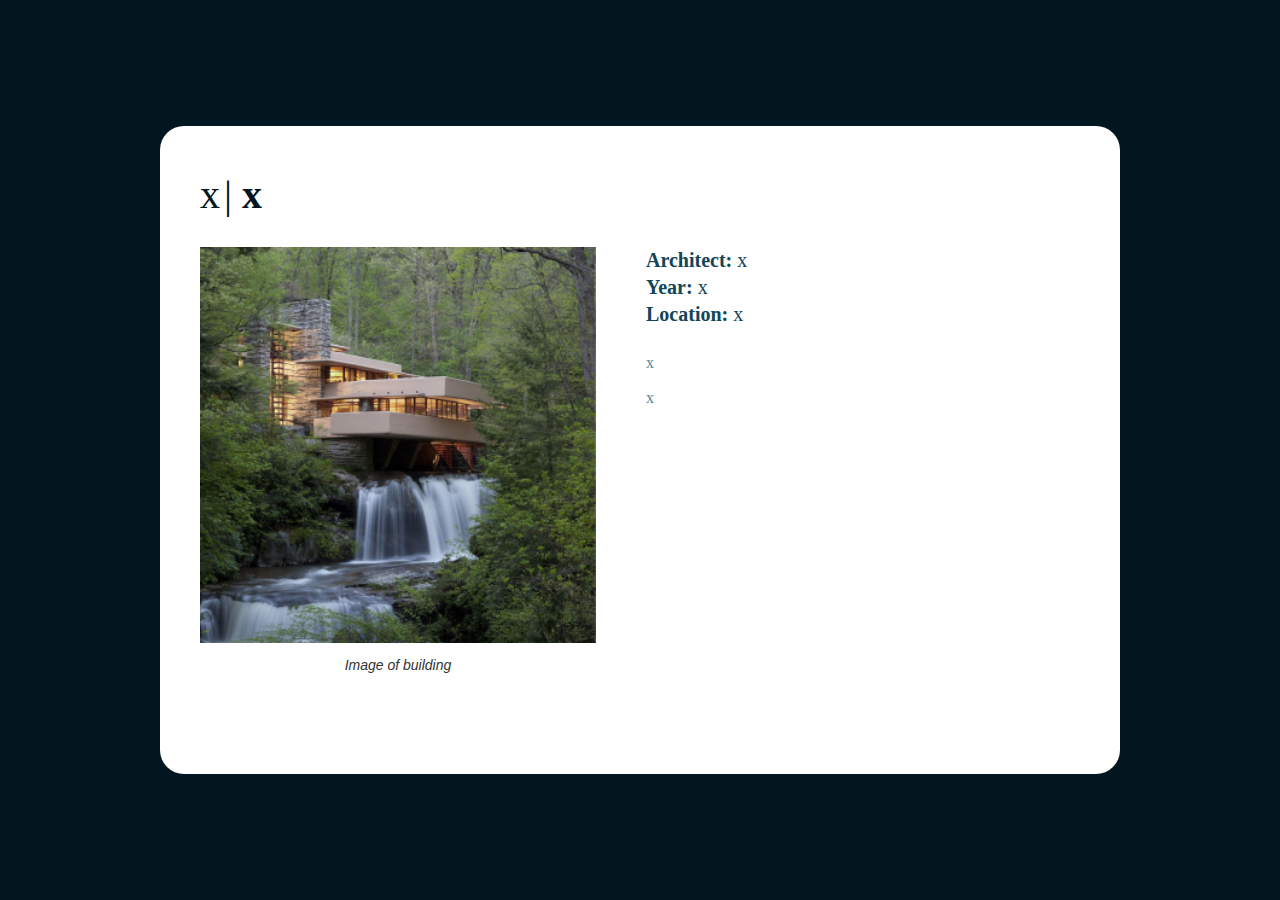
==== spotlight.html @ 2ef51d07 "Clickable map with changing modal content" ====
<!DOCTYPE html>
<html lang="en">

    <head>
        <meta charset="utf-8"/>
        <title>Must Visit U.S. Architectures</title>
        <link href="style.css" rel="stylesheet" type="text/css"/>
        <script src="functionality.js" type="text/javascript"></script>
        <script src="https://ajax.googleapis.com/ajax/libs/jquery/3.6.0/jquery.min.js"></script>
        <script src="https://maxcdn.bootstrapcdn.com/bootstrap/3.4.1/js/bootstrap.min.js"></script>
        <link rel="stylesheet" href="https://maxcdn.bootstrapcdn.com/bootstrap/3.4.1/css/bootstrap.min.css">
    </head>
    
    <body id="set-background-color" onload="changeSpotlight(sessionStorage.getItem('id'))">

        <!-- Create modal frame -->
        <div id="modal-card">

            <!-- Modal header -->
            <div>
                <span id="building-state">x</span>
                <span id="divider"> | </span>
                <span id="building-name">x</span>
                <div class="spacer"></div>
            </div>

            <!-- Left column: includes image -->
            <div class="column-left">
                <div>
                    <img id="main-image" src="assets/PA Big Frame 1.png">
                </div>

                <div id="image-caption">Image of building</div>
                
            </div>

            <!-- Right column -->
            <div class="column-right">
                <!-- Quick facts -->
                <div class="quick-facts">
                    <div>
                        <span class="fact-constant">Architect:</span>
                        <span id="building-architect">x</span>
                    </div>

                    <div>
                        <span class="fact-constant">Year:</span>
                        <span id="building-year">x</span>
                    </div>

                    <div>
                        <span class="fact-constant">Location:</span>
                        <span id="building-location">x</span>
                    </div>

                    <div class="spacer"></div>
                </div>
                
                <!-- Description -->
                <div id="building-description-1">x</div>
                <div id="spacer-paragraph"> </div>
                <div id="building-description-2">x</div>
            </div>
        </div>
    
    </body>

</html>
---- style.css ----
/***************************           Landing Page            *******************************/
#set-background-color {
    background-color: #01161E;
}

#title {
    /* position: absolute;
    top: 48px;
    left: 48px; */
    font-family: 'Futura';
    font-size: 48px;
    font-weight: 700;
    color: #FFFFFF;
}

#usa-map {
    position: absolute;
    top: 50%;
    left: 50%;
    transform: translate(-50%, -50%);
}

#map-key {
    position: relative;
}

#key-title {
    left: 48px;
    font-family: 'Futura';
    font-weight: 500;
    font-size: 24px;
    color: #FFFFFF;
}

ul {
    list-style-type: none; /* to remove the bullet points */
}

li {
    font-family: 'Futura';
    font-weight: 500;
    font-size: 20px;
    display: inline-block;
    padding: 0px;
}

#low {
    color: #E0F6F6;
}

#high {
    color: #598392;
}

.key-box {
    width: 48px;
    height: 48px;
    padding: 0px;
    margin: 0px;
}

#box-low {
    background-color: #E0F6F6;
    padding: 0px;
    margin: 0px;
}

#box-less {
    background-color: #AEC2C3;
    padding: 0px;
    margin: 0px;
}

#box-mid {
    background-color: #598392;
    padding: 0px;
    margin: 0px;
}

#box-high{
    background-color: #124559;
    padding: 0px;
    margin: 0px
}

/***************************           Map Interaction            *******************************/
/* Reference for the code in this section: https://codepen.io/codecustard/pen/NWpZxey */

path {
    opacity: 40%;
}

.active {
    opacity: 100%;
}

.active:hover {
    fill: #B90202 !important;
    stroke: white !important;
    stroke-width: 2px !important;
    cursor: pointer;
}

/* #map-container {
    display: flex;
    justify-content: center;
    align-items: center;
} */

/* #details-box {
    box-shadow: 0px 7px 40px rgba(0, 0, 0, 0.7);
    opacity: 0%;
    padding: 1rem;
    border-radius: 8px;
    font-size: 24px;
    position: fixed;
    color: white;
    font-family: "Poppins";
    background-color: black;
    width: fit-content;
    transform: translateX(-50%);
    transition: opacity .4s ease;
    z-index: 1;
} */



/***************************           Spotlight Modal            *******************************/

#background {
    Width: 100%;
    height: 100%;
    background-color: #01161E;
}

#modal-card {
    position: fixed;
    width: 960px;
    height: 648px;
    left: 50%;
    top: 50%;
    transform: translate(-50%, -50%);
    
    background: white;
    border-radius: 24px;

    padding: 40px;
    text-align: left;
    position: fixed;
    z-index: 1; /* Sit on top */
}

.column-left {
    float: left;
    width: 45%;
}

.column-right {
    float: left;
    width: 55%;
    padding-left: 50px;
}

#main-image {
    width: 100%;
}

#image-caption {
    font-style: italic;
    text-align: center;
    padding-top: 12px;
}

#building-state {
    font-family: 'Futura';
    font-size: 40px;
    color: #01161E;
    font-weight: 500;
}

#divider {
    font-family: 'Futura';
    font-size: 40px;
    color: #01161E;
    font-weight: 500;
}

#building-name {    
    font-family: 'Futura';
    font-size: 40px;
    color: #01161E;
    font-weight: 700;
}

.quick-facts {
    font-family: 'Futura';
    font-size: 20px;
    line-height: 27px;
    color: #124559;
    font-weight: 500;
}

.fact-constant {
    font-weight: bold;
}

#building-description-1 {
    font-family: 'Futura';
    font-size: 16px;
    color: #598392;
    font-weight: 500;
}

#building-description-2 {
    font-family: 'Futura';
    font-size: 16px;
    color: #598392;
    font-weight: 500;
}

.spacer {
    height: 24px;
}

#spacer-paragraph {
    height: 12px;
}
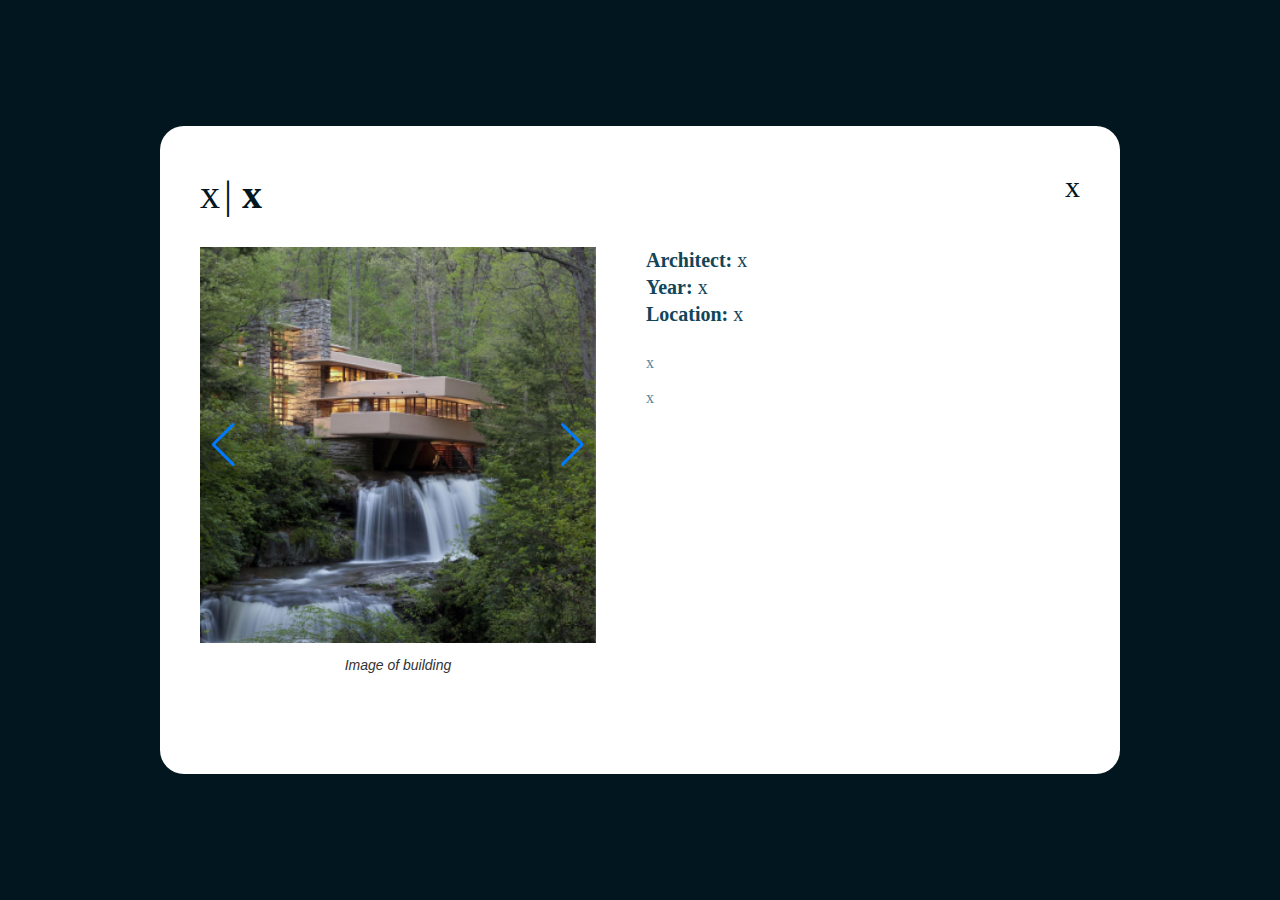
==== commit b79e16bf: "Visuals of carousel done; needs debugging" ====
--- a/spotlight.html
+++ b/spotlight.html
@@ -6,9 +6,15 @@
         <title>Must Visit U.S. Architectures</title>
         <link href="style.css" rel="stylesheet" type="text/css"/>
         <script src="functionality.js" type="text/javascript"></script>
+
+        <!-- Bootstrap -->
         <script src="https://ajax.googleapis.com/ajax/libs/jquery/3.6.0/jquery.min.js"></script>
         <script src="https://maxcdn.bootstrapcdn.com/bootstrap/3.4.1/js/bootstrap.min.js"></script>
         <link rel="stylesheet" href="https://maxcdn.bootstrapcdn.com/bootstrap/3.4.1/css/bootstrap.min.css">
+
+        <!-- Swiper JS Lbrary for Carousel -->
+        <link rel="stylesheet" href="https://unpkg.com/swiper@8/swiper-bundle.min.css"/>
+        <script src="https://unpkg.com/swiper@8/swiper-bundle.min.js"></script>
     </head>
     
     <body id="set-background-color" onload="changeSpotlight(sessionStorage.getItem('id'))">
@@ -17,18 +23,56 @@
         <div id="modal-card">
 
             <!-- Modal header -->
+            
             <div>
                 <span id="building-state">x</span>
                 <span id="divider"> | </span>
                 <span id="building-name">x</span>
+                <a id="cross" href="index.html">x</a>
                 <div class="spacer"></div>
             </div>
 
             <!-- Left column: includes image -->
             <div class="column-left">
-                <div>
-                    <img id="main-image" src="assets/PA Big Frame 1.png">
+
+                <!-- Carousel -->
+                <div class="swiper">
+
+                    <!-- Additional required wrapper -->
+                    <div class="swiper-wrapper">
+                    <!-- Slides -->
+                        <div class="swiper-slide">
+                            <img id="main-image" src="assets/PA Big Frame 1.png">
+                        </div>
+
+                        <div class="swiper-slide">
+                            <img id="main-image" src="assets/PA Big Frame 2.png">
+                        </div>
+
+                        <div class="swiper-slide">
+                            <img id="main-image" src="assets/PA Big Frame 3.png">
+                        </div>
+
+                        <div class="swiper-slide">
+                            <img id="main-image" src="assets/PA Big Frame 4.png">
+                        </div>
+
+                        <div class="swiper-slide">
+                            <img id="main-image" src="assets/PA Big Frame 5.png">
+                        </div>
+
+                    </div>
+
+                    <!-- If we need pagination -->
+                    <div class="swiper-pagination"></div>
+
+                    <!-- If we need navigation buttons -->
+                    <div class="swiper-button-prev"></div>
+                    <div class="swiper-button-next"></div>
                 </div>
+                    <!-- <div>
+                        <img id="main-image" src="assets/PA Big Frame 1.png">
+                    </div> -->
 
                 <div id="image-caption">Image of building</div>
                 
--- a/style.css
+++ b/style.css
@@ -150,6 +150,19 @@
     z-index: 1; /* Sit on top */
 }
 
+#cross {
+    float:right;
+    font-family: 'Futura';
+    font-size: 30px;
+    color: #01161E;
+    vertical-align:middle;
+}
+
+#cross:hover {
+    color:#B90202;
+    text-decoration: none;
+}
+
 .column-left {
     float: left;
     width: 45%;
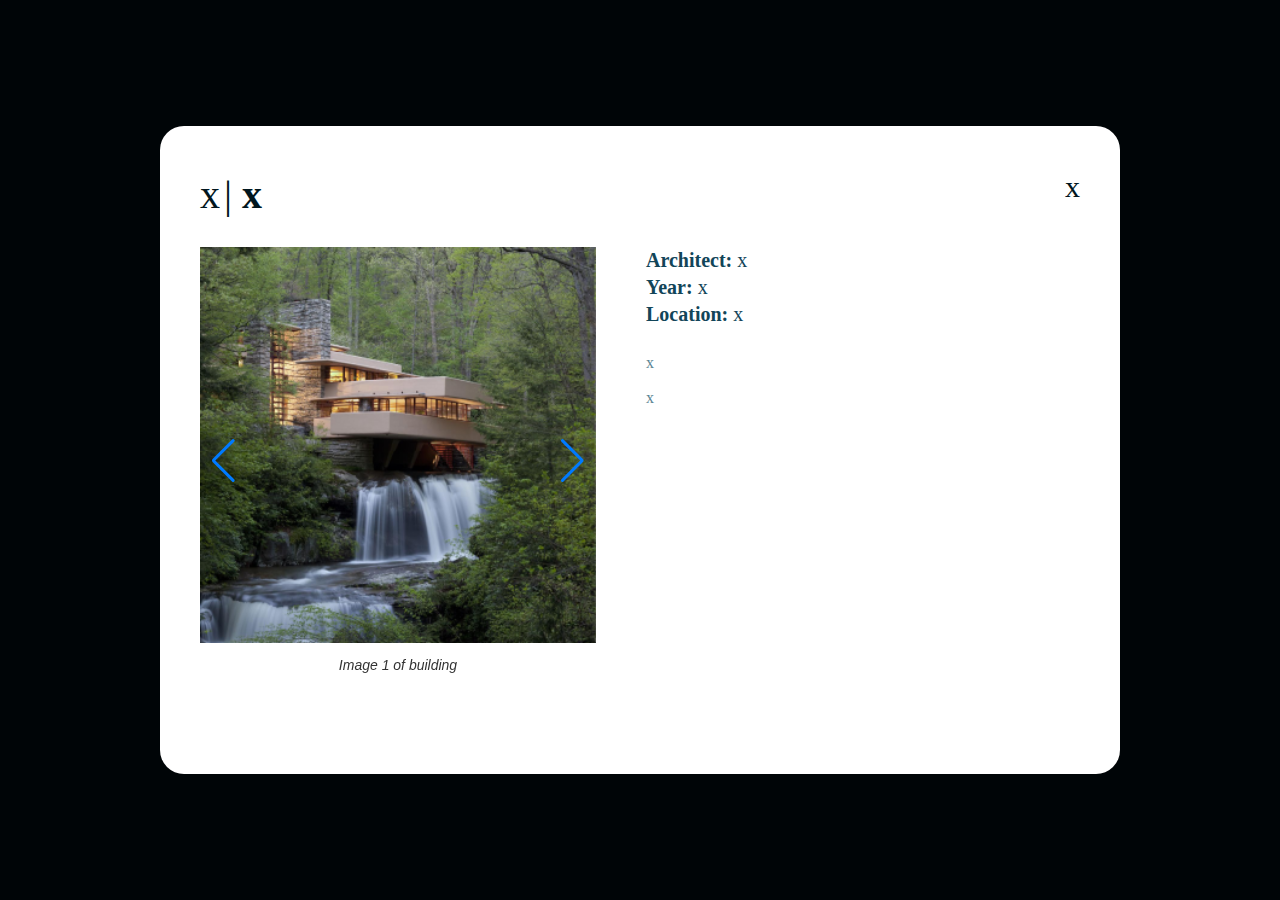
==== commit ca09dd0a: "Responsive website" ====
--- a/spotlight.html
+++ b/spotlight.html
@@ -11,10 +11,10 @@
         <script src="https://ajax.googleapis.com/ajax/libs/jquery/3.6.0/jquery.min.js"></script>
         <script src="https://maxcdn.bootstrapcdn.com/bootstrap/3.4.1/js/bootstrap.min.js"></script>
         <link rel="stylesheet" href="https://maxcdn.bootstrapcdn.com/bootstrap/3.4.1/css/bootstrap.min.css">
+        <meta name="viewport" content="width=device-width, initial-scale=1.0">
 
         <!-- Swiper JS Lbrary for Carousel -->
         <link rel="stylesheet" href="https://unpkg.com/swiper@8/swiper-bundle.min.css"/>
-        <script src="https://unpkg.com/swiper@8/swiper-bundle.min.js"></script>
     </head>
     
     <body id="set-background-color" onload="changeSpotlight(sessionStorage.getItem('id'))">
@@ -43,6 +43,7 @@
                     <!-- Slides -->
                         <div class="swiper-slide">
                             <img id="main-image" src="assets/PA Big Frame 1.png">
+                            <div id="image-caption">Image 1 of building</div>
                         </div>
 
                         <div class="swiper-slide">
@@ -70,11 +71,6 @@
                     <div class="swiper-button-prev"></div>
                     <div class="swiper-button-next"></div>
                 </div>
-                    <!-- <div>
-                        <img id="main-image" src="assets/PA Big Frame 1.png">
-                    </div> -->
-
-                <div id="image-caption">Image of building</div>
                 
             </div>
 
@@ -107,6 +103,7 @@
             </div>
         </div>
     
+    <script src="https://unpkg.com/swiper@8/swiper-bundle.min.js"></script>
     </body>
 
 </html>
--- a/style.css
+++ b/style.css
@@ -1,86 +1,86 @@
 /***************************           Landing Page            *******************************/
 #set-background-color {
-    background-color: #01161E;
+    background-color: #000507;
 }
 
 #title {
-    /* position: absolute;
-    top: 48px;
-    left: 48px; */
-    font-family: 'Futura';
-    font-size: 48px;
+    position:sticky;
+    margin-top: 48px;
+    margin-left: 48px;
+    font-family: 'Futura';
+    font-size: 3vw;
     font-weight: 700;
     color: #FFFFFF;
 }
 
-#usa-map {
+/* #usa-map {
     position: absolute;
     top: 50%;
     left: 50%;
     transform: translate(-50%, -50%);
+} */
+
+#responsive-map {
+    height: 70vh;
+    display: block;
+    margin-left: auto;
+    margin-right: auto;
+    margin-top: 24px;
 }
 
 #map-key {
     position: relative;
+    margin-left: 48px;
 }
 
 #key-title {
-    left: 48px;
-    font-family: 'Futura';
-    font-weight: 500;
-    font-size: 24px;
+    font-family: 'Futura';
+    font-weight: 500;
+    font-size: 1.5vw;
     color: #FFFFFF;
 }
 
 ul {
     list-style-type: none; /* to remove the bullet points */
+    padding-top: 1vh;
 }
 
 li {
     font-family: 'Futura';
     font-weight: 500;
-    font-size: 20px;
-    display: inline-block;
-    padding: 0px;
+    font-size: 1.1vw;
+    float: left;
+}
+
+#high {
+    color: #E0F6F6;
+    padding-left: 1vw;
 }
 
 #low {
-    color: #E0F6F6;
-}
-
-#high {
     color: #598392;
+    padding-right: 1vw;
 }
 
 .key-box {
-    width: 48px;
-    height: 48px;
-    padding: 0px;
-    margin: 0px;
+    width: 2vw;
+    height: 2vw;
 }
 
 #box-low {
     background-color: #E0F6F6;
-    padding: 0px;
-    margin: 0px;
 }
 
 #box-less {
     background-color: #AEC2C3;
-    padding: 0px;
-    margin: 0px;
 }
 
 #box-mid {
     background-color: #598392;
-    padding: 0px;
-    margin: 0px;
 }
 
 #box-high{
     background-color: #124559;
-    padding: 0px;
-    margin: 0px
 }
 
 /***************************           Map Interaction            *******************************/
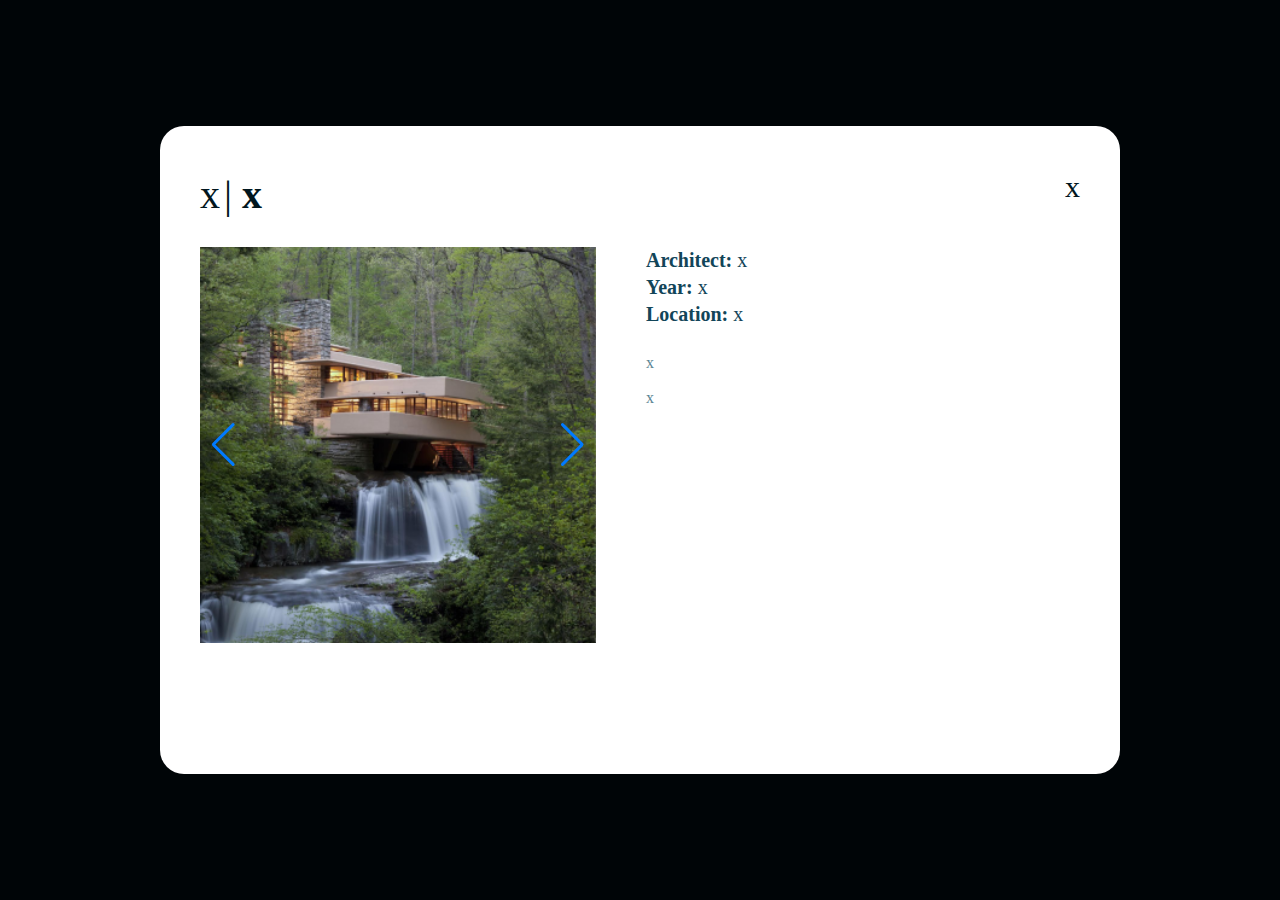
==== commit 5991c019: "Finished reflection, debugging carousel" ====
--- a/spotlight.html
+++ b/spotlight.html
@@ -43,7 +43,6 @@
                     <!-- Slides -->
                         <div class="swiper-slide">
                             <img id="main-image" src="assets/PA Big Frame 1.png">
-                            <div id="image-caption">Image 1 of building</div>
                         </div>
 
                         <div class="swiper-slide">
@@ -103,7 +102,25 @@
             </div>
         </div>
     
-    <script src="https://unpkg.com/swiper@8/swiper-bundle.min.js"></script>
+        <script src="https://unpkg.com/swiper@8/swiper-bundle.min.js">
+            var swiper = new Swiper('.swiper', {
+                // If we need pagination
+                pagination: {
+                    el: '.swiper-pagination',
+                },
+
+                // Navigation arrows
+                navigation: {
+                    nextEl: '.swiper-button-next',
+                    prevEl: '.swiper-button-prev',
+                },
+
+                // And if we need scrollbar
+                scrollbar: {
+                    el: '.swiper-scrollbar',
+                },
+            });
+        </script>
     </body>
 
 </html>
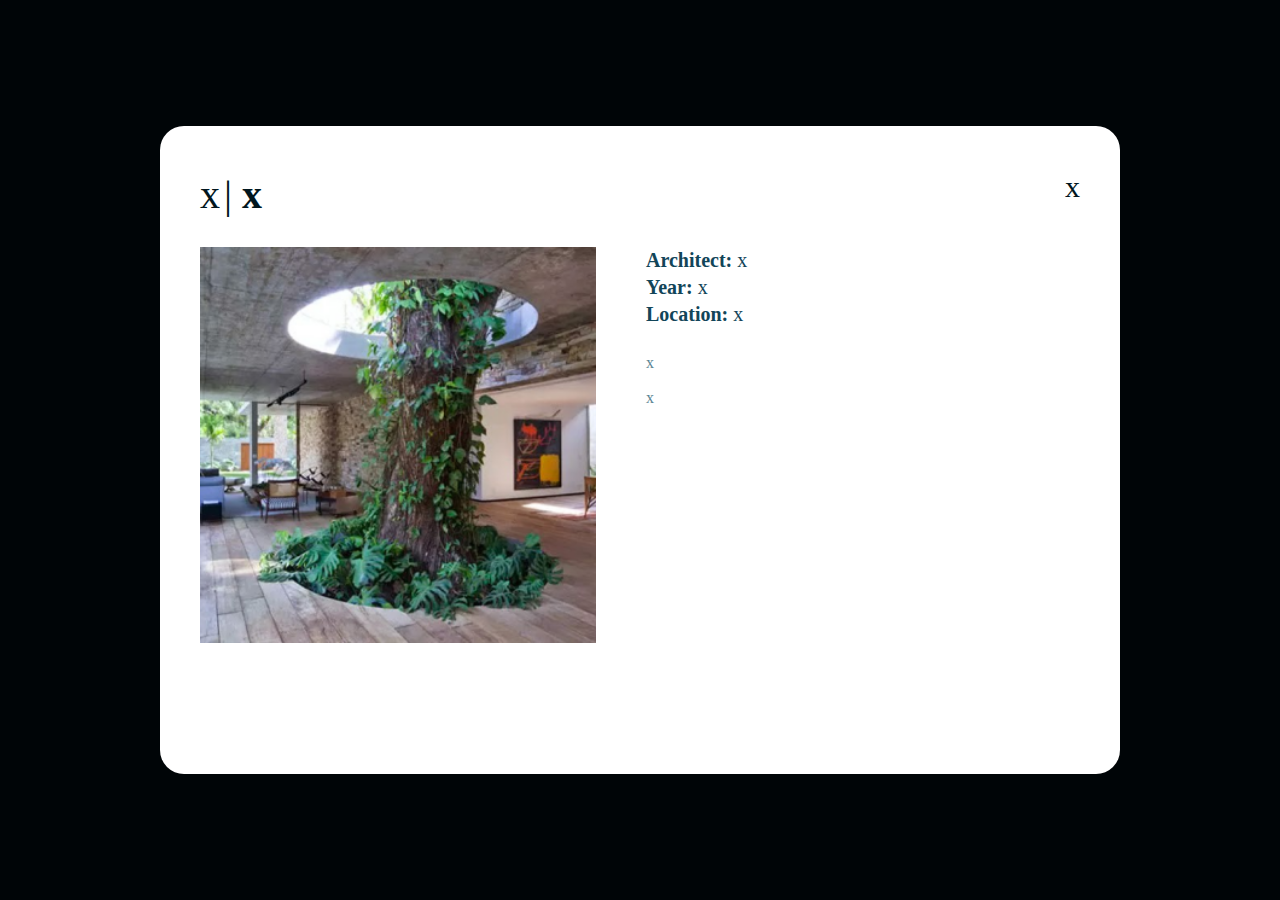
==== commit baf8aa0e: "Fully functional and cleaned up code" ====
--- a/spotlight.html
+++ b/spotlight.html
@@ -12,18 +12,14 @@
         <script src="https://maxcdn.bootstrapcdn.com/bootstrap/3.4.1/js/bootstrap.min.js"></script>
         <link rel="stylesheet" href="https://maxcdn.bootstrapcdn.com/bootstrap/3.4.1/css/bootstrap.min.css">
         <meta name="viewport" content="width=device-width, initial-scale=1.0">
-
-        <!-- Swiper JS Lbrary for Carousel -->
-        <link rel="stylesheet" href="https://unpkg.com/swiper@8/swiper-bundle.min.css"/>
     </head>
     
     <body id="set-background-color" onload="changeSpotlight(sessionStorage.getItem('id'))">
 
-        <!-- Create modal frame -->
-        <div id="modal-card">
+        <!-- Create modal window using Bootstrap -->
+        <div class="card">
 
             <!-- Modal header -->
-            
             <div>
                 <span id="building-state">x</span>
                 <span id="divider"> | </span>
@@ -32,95 +28,44 @@
                 <div class="spacer"></div>
             </div>
 
-            <!-- Left column: includes image -->
-            <div class="column-left">
+            <!-- Modal body -->
+            <div class="card-body">
 
-                <!-- Carousel -->
-                <div class="swiper">
+                <!-- Left column: includes image -->
+                    <div class="column-left">
+                        <img id="main-image" src="assets/PA Big Frame 5.png">
+                    </div>
 
-                    <!-- Additional required wrapper -->
-                    <div class="swiper-wrapper">
-                    <!-- Slides -->
-                        <div class="swiper-slide">
-                            <img id="main-image" src="assets/PA Big Frame 1.png">
+                <!-- Right column: includes text -->
+                <div class="column-right">
+                    <!-- Quick facts -->
+                    <div class="quick-facts">
+                        <div>
+                            <span class="fact-constant">Architect:</span>
+                            <span id="building-architect">x</span>
                         </div>
 
-                        <div class="swiper-slide">
-                            <img id="main-image" src="assets/PA Big Frame 2.png">
+                        <div>
+                            <span class="fact-constant">Year:</span>
+                            <span id="building-year">x</span>
                         </div>
 
-                        <div class="swiper-slide">
-                            <img id="main-image" src="assets/PA Big Frame 3.png">
+                        <div>
+                            <span class="fact-constant">Location:</span>
+                            <span id="building-location">x</span>
                         </div>
 
-                        <div class="swiper-slide">
-                            <img id="main-image" src="assets/PA Big Frame 4.png">
-                        </div>
-
-                        <div class="swiper-slide">
-                            <img id="main-image" src="assets/PA Big Frame 5.png">
-                        </div>
-
+                        <div class="spacer"></div>
                     </div>
-
-                    <!-- If we need pagination -->
-                    <div class="swiper-pagination"></div>
-
-                    <!-- If we need navigation buttons -->
-                    <div class="swiper-button-prev"></div>
-                    <div class="swiper-button-next"></div>
+                    
+                    <!-- Description -->
+                    <div id="building-description-1">x</div>
+                    <div id="spacer-paragraph"> </div>
+                    <div id="building-description-2">x</div>
                 </div>
-                
-            </div>
-
-            <!-- Right column -->
-            <div class="column-right">
-                <!-- Quick facts -->
-                <div class="quick-facts">
-                    <div>
-                        <span class="fact-constant">Architect:</span>
-                        <span id="building-architect">x</span>
-                    </div>
-
-                    <div>
-                        <span class="fact-constant">Year:</span>
-                        <span id="building-year">x</span>
-                    </div>
-
-                    <div>
-                        <span class="fact-constant">Location:</span>
-                        <span id="building-location">x</span>
-                    </div>
-
-                    <div class="spacer"></div>
-                </div>
-                
-                <!-- Description -->
-                <div id="building-description-1">x</div>
-                <div id="spacer-paragraph"> </div>
-                <div id="building-description-2">x</div>
             </div>
         </div>
     
-        <script src="https://unpkg.com/swiper@8/swiper-bundle.min.js">
-            var swiper = new Swiper('.swiper', {
-                // If we need pagination
-                pagination: {
-                    el: '.swiper-pagination',
-                },
-
-                // Navigation arrows
-                navigation: {
-                    nextEl: '.swiper-button-next',
-                    prevEl: '.swiper-button-prev',
-                },
-
-                // And if we need scrollbar
-                scrollbar: {
-                    el: '.swiper-scrollbar',
-                },
-            });
-        </script>
     </body>
 
 </html>
--- a/style.css
+++ b/style.css
@@ -13,19 +13,12 @@
     color: #FFFFFF;
 }
 
-/* #usa-map {
-    position: absolute;
-    top: 50%;
-    left: 50%;
-    transform: translate(-50%, -50%);
-} */
-
 #responsive-map {
     height: 70vh;
-    display: block;
     margin-left: auto;
     margin-right: auto;
     margin-top: 24px;
+    display: block;
 }
 
 #map-key {
@@ -101,30 +94,6 @@
     cursor: pointer;
 }
 
-/* #map-container {
-    display: flex;
-    justify-content: center;
-    align-items: center;
-} */
-
-/* #details-box {
-    box-shadow: 0px 7px 40px rgba(0, 0, 0, 0.7);
-    opacity: 0%;
-    padding: 1rem;
-    border-radius: 8px;
-    font-size: 24px;
-    position: fixed;
-    color: white;
-    font-family: "Poppins";
-    background-color: black;
-    width: fit-content;
-    transform: translateX(-50%);
-    transition: opacity .4s ease;
-    z-index: 1;
-} */
-
-
-
 /***************************           Spotlight Modal            *******************************/
 
 #background {
@@ -133,7 +102,7 @@
     background-color: #01161E;
 }
 
-#modal-card {
+.card {
     position: fixed;
     width: 960px;
     height: 648px;
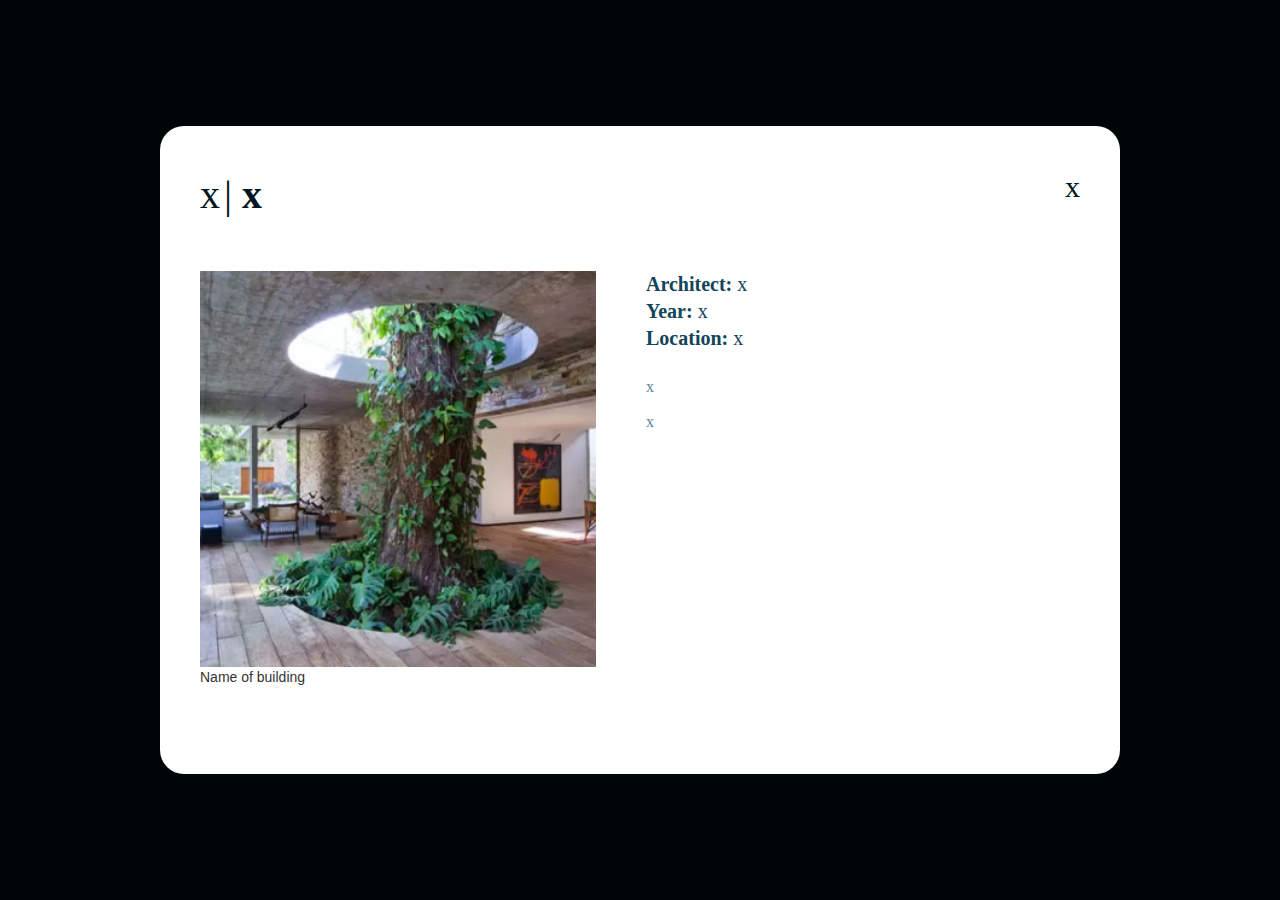
==== commit 0db82c1f: "Animation complete" ====
--- a/spotlight.html
+++ b/spotlight.html
@@ -26,6 +26,7 @@
                 <span id="building-name">x</span>
                 <a id="cross" href="index.html">x</a>
                 <div class="spacer"></div>
+                <div class="spacer"></div>
             </div>
 
             <!-- Modal body -->
@@ -34,6 +35,9 @@
                 <!-- Left column: includes image -->
                     <div class="column-left">
                         <img id="main-image" src="assets/PA Big Frame 5.png">
+                        <div id="overlay-text">Name of building</div>
+                    </div>
+
                     </div>
 
                 <!-- Right column: includes text -->
--- a/style.css
+++ b/style.css
@@ -90,8 +90,10 @@
 .active:hover {
     fill: #B90202 !important;
     stroke: white !important;
-    stroke-width: 2px !important;
+    stroke-width: 2.5px !important;
     cursor: pointer;
+    box-shadow: 0 0 5px white;
+    transition: .15s ease;
 }
 
 /***************************           Spotlight Modal            *******************************/
@@ -117,7 +119,38 @@
     text-align: left;
     position: fixed;
     z-index: 1; /* Sit on top */
-}
+
+    animation: fadeIn 1.5s;
+    -webkit-animation: fadeIn 1.5s;
+    -moz-animation: fadeIn 1.5s;
+    -o-animation: fadeIn 1.5s;
+    -ms-animation: fadeIn 1.5s;
+}
+
+@keyframes fadeIn {
+    0% {opacity:0;}
+    100% {opacity:1;}
+  }
+  
+  @-moz-keyframes fadeIn {
+    0% {opacity:0;}
+    100% {opacity:1;}
+  }
+  
+  @-webkit-keyframes fadeIn {
+    0% {opacity:0;}
+    100% {opacity:1;}
+  }
+  
+  @-o-keyframes fadeIn {
+    0% {opacity:0;}
+    100% {opacity:1;}
+  }
+  
+  @-ms-keyframes fadeIn {
+    0% {opacity:0;}
+    100% {opacity:1;}
+  }
 
 #cross {
     float:right;
@@ -207,3 +240,19 @@
 #spacer-paragraph {
     height: 12px;
 }
+
+/* .column-left #overlay-text {
+    position: relative;
+    visibility: hidden;
+    text-align: center;
+}
+
+.column-left:hover #overlay-text {
+    visibility: visible;
+}
+
+#main-image:hover {
+    fill: white;
+    opacity: 50%;
+    transition: .25s ease;
+} */
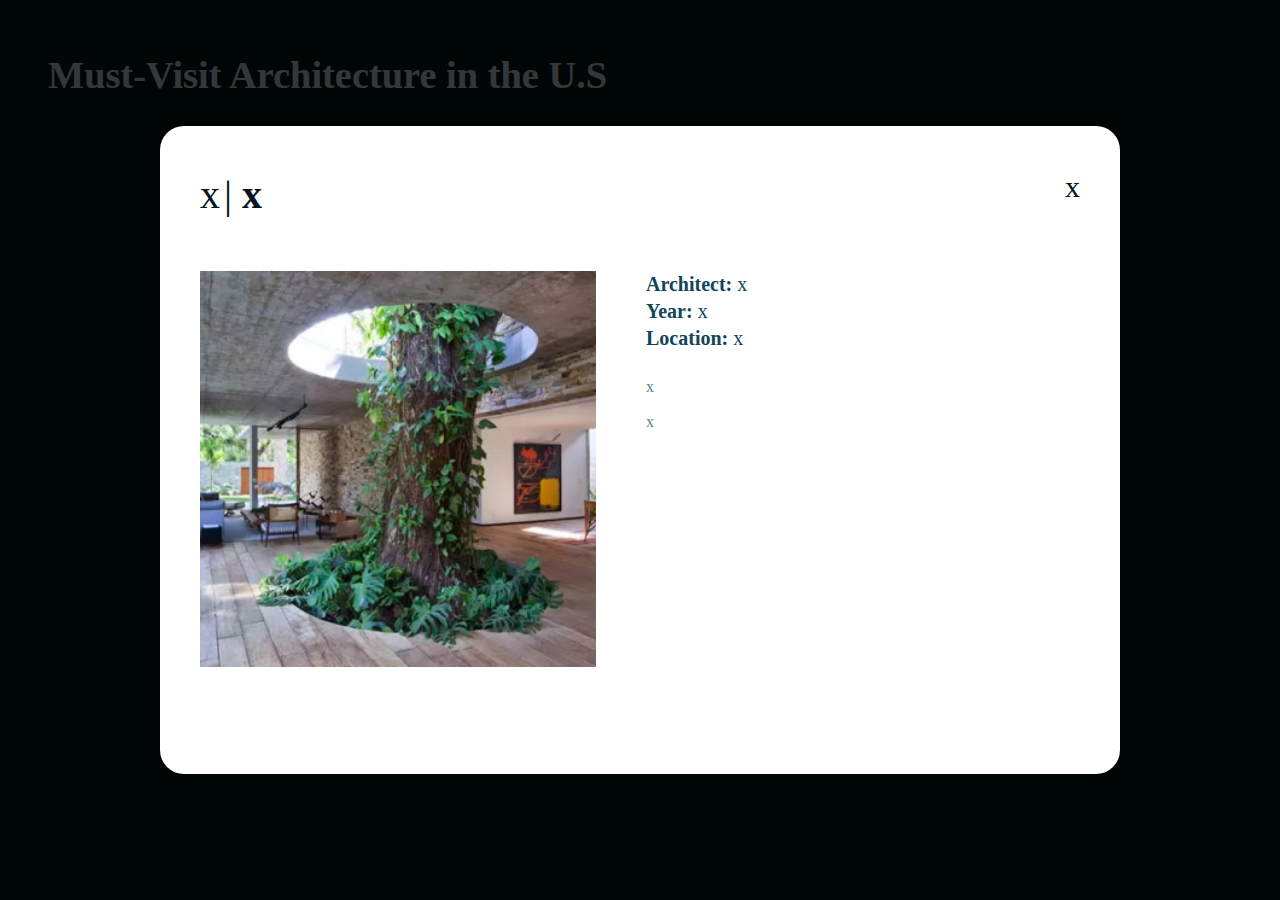
==== commit 06c126ea: "Final files" ====
--- a/spotlight.html
+++ b/spotlight.html
@@ -15,6 +15,11 @@
     </head>
     
     <body id="set-background-color" onload="changeSpotlight(sessionStorage.getItem('id'))">
+
+        <!-- Header -->
+        <div id="title">
+            <div id="transparent-title">Must-Visit Architecture in the U.S</div>
+        </div>
 
         <!-- Create modal window using Bootstrap -->
         <div class="card">
@@ -35,7 +40,6 @@
                 <!-- Left column: includes image -->
                     <div class="column-left">
                         <img id="main-image" src="assets/PA Big Frame 5.png">
-                        <div id="overlay-text">Name of building</div>
                     </div>
 
                     </div>
--- a/style.css
+++ b/style.css
@@ -80,7 +80,7 @@
 /* Reference for the code in this section: https://codepen.io/codecustard/pen/NWpZxey */
 
 path {
-    opacity: 40%;
+    opacity: 30%;
 }
 
 .active {
@@ -102,6 +102,10 @@
     Width: 100%;
     height: 100%;
     background-color: #01161E;
+}
+
+#transparent-title {
+    opacity: 20%;
 }
 
 .card {
